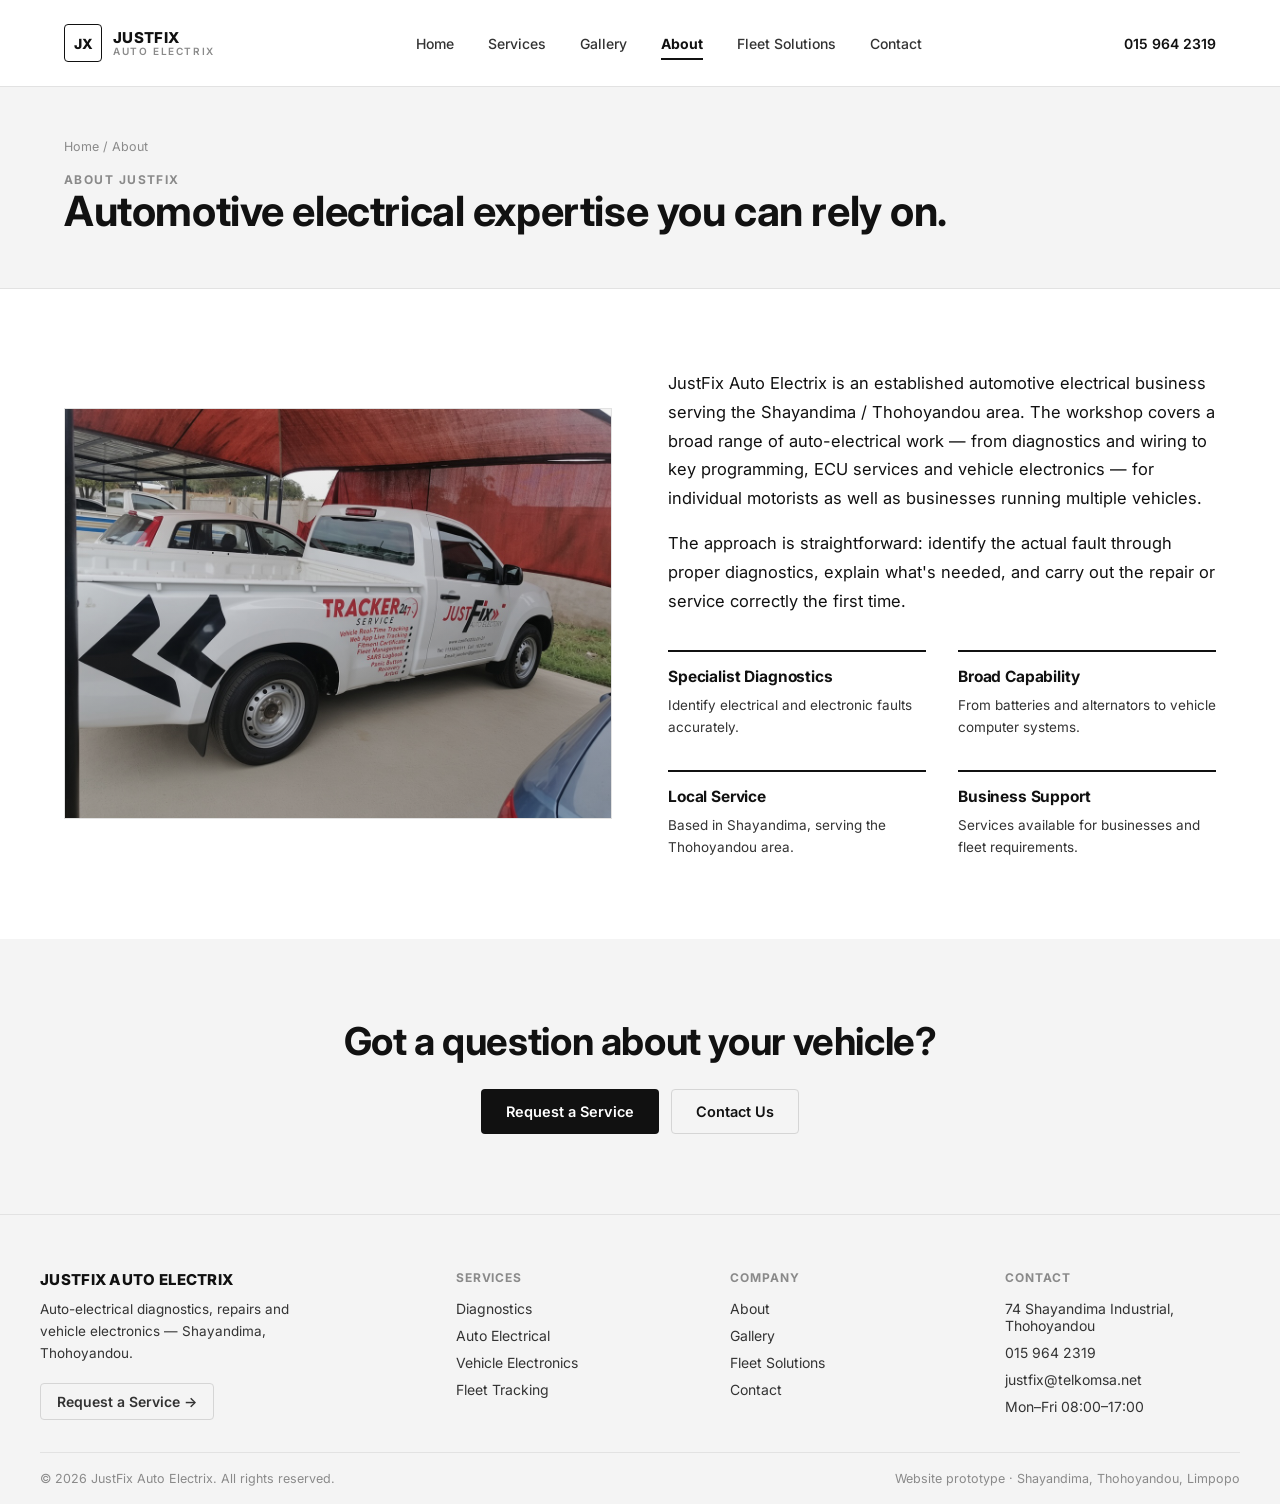
==== about.html @ 1cb35ecd "initial commit" ====
<!DOCTYPE html>
<html lang="en">
<head>
<meta charset="UTF-8">
<meta name="viewport" content="width=device-width, initial-scale=1.0">
<title>About | JustFix Auto Electrix — Thohoyandou</title>
<meta name="description" content="JustFix Auto Electrix is an established automotive electrical business serving the Shayandima / Thohoyandou area, covering diagnostics, repairs, key programming and vehicle electronics.">
<link rel="icon" href="https://i.ibb.co/BHhjvfBX/file-00000000ce9c82438cacd888c8aa343d.png" type="image/png">
<meta name="theme-color" content="#111111">
<meta property="og:title" content="About | JustFix Auto Electrix — Thohoyandou">
<meta property="og:description" content="JustFix Auto Electrix is an established automotive electrical business serving the Shayandima / Thohoyandou area, covering diagnostics, repairs, key programming and vehicle electronics.">
<meta property="og:type" content="website">
<meta property="og:locale" content="en_ZA">
<script type="application/ld+json">
{
  "@context": "https://schema.org",
  "@type": "AutomotiveBusiness",
  "name": "JustFix Auto Electrix",
  "telephone": "+27159642319",
  "email": "justfix@telkomsa.net",
  "priceRange": "$$",
  "address": {
    "@type": "PostalAddress",
    "streetAddress": "74 Shayandima Industrial Site",
    "addressLocality": "Shayandima, Thohoyandou",
    "addressRegion": "Limpopo",
    "postalCode": "0950",
    "addressCountry": "ZA"
  },
  "openingHoursSpecification": [
    { "@type": "OpeningHoursSpecification", "dayOfWeek": ["Monday","Tuesday","Wednesday","Thursday","Friday"], "opens": "08:00", "closes": "17:00" }
  ],
  "areaServed": "Thohoyandou, Shayandima, Limpopo"
}
</script>
<link rel="preconnect" href="https://fonts.googleapis.com">
<link rel="preconnect" href="https://fonts.gstatic.com" crossorigin>
<link href="https://fonts.googleapis.com/css2?family=Inter:wght@400;500;600;700;800&display=swap" rel="stylesheet">
<style>
:root{
  --white:#FFFFFF;
  --grey-100:#F4F4F4;
  --grey-200:#E9E9E9;
  --grey-300:#D5D5D5;
  --grey-500:#8A8A8A;
  --grey-700:#333333;
  --black:#111111;
  --accent:#5B6B74; /* muted steel, used sparingly */
  --line:#E2E2E2;
  --line-dark:#3D3D3D;
  --radius:4px;
  --radius-md:8px;
  --shadow-sm:0 1px 3px rgba(17,17,17,0.06);
  --shadow-md:0 8px 24px rgba(17,17,17,0.08);
  --maxw:1200px;
}
*{box-sizing:border-box;}
html{scroll-behavior:smooth;}
body{
  margin:0;
  font-family:'Inter',-apple-system,BlinkMacSystemFont,'Segoe UI',sans-serif;
  color:var(--black);
  background:var(--white);
  -webkit-font-smoothing:antialiased;
}
img{max-width:100%; display:block;}
a{color:inherit; text-decoration:none;}
.container{max-width:var(--maxw); margin:0 auto; padding:0 24px;}
h1,h2,h3,h4{margin:0; font-weight:700; letter-spacing:-0.01em; line-height:1.15;}
p{margin:0; line-height:1.65;}
button{font-family:inherit; cursor:pointer;}

@media (prefers-reduced-motion: reduce){
  *{animation-duration:0.001ms !important; transition-duration:0.001ms !important; scroll-behavior:auto !important;}
}
a:focus-visible, button:focus-visible, input:focus-visible, select:focus-visible, textarea:focus-visible{
  outline:2px solid var(--black); outline-offset:2px;
}

.eyebrow{
  font-size:12px; font-weight:700; letter-spacing:0.12em; text-transform:uppercase; color:var(--grey-500);
}

/* ---------------- Buttons ---------------- */
.btn{
  display:inline-flex; align-items:center; justify-content:center; gap:8px;
  padding:13px 24px; font-size:14.5px; font-weight:600; border-radius:var(--radius);
  border:1px solid transparent; transition:background .18s ease, color .18s ease, border-color .18s ease, transform .12s ease;
  white-space:nowrap;
}
.btn:active{ transform:translateY(1px); }
.btn-primary{ background:var(--black); color:var(--white); }
.btn-primary:hover{ background:#000; }
.btn-outline{ background:transparent; color:var(--black); border-color:var(--grey-300); }
.btn-outline:hover{ border-color:var(--black); background:var(--grey-100); }
.btn-outline-white{ background:transparent; color:var(--white); border-color:rgba(255,255,255,0.4); }
.btn-outline-white:hover{ border-color:var(--white); background:rgba(255,255,255,0.08); }
.btn-white{ background:var(--white); color:var(--black); }
.btn-white:hover{ background:var(--grey-100); }
.btn-sm{ padding:9px 16px; font-size:13.5px; }
.btn-block{ width:100%; }
.btn:disabled{ opacity:0.6; cursor:not-allowed; }

/* ---------------- Nav ---------------- */
.nav{
  position:sticky; top:0; z-index:60; background:rgba(255,255,255,0.96);
  backdrop-filter:blur(8px);
  border-bottom:1px solid var(--line);
  transition:height .2s ease, box-shadow .2s ease;
}
.nav.scrolled{ box-shadow:0 2px 10px rgba(17,17,17,0.05); }
.nav-inner{ display:flex; align-items:center; justify-content:space-between; height:86px; transition:height .2s ease; }
.nav.scrolled .nav-inner{ height:66px; }
.brand{ display:flex; align-items:center; gap:11px; }
.brand-mark{
  width:38px; height:38px; border:1.5px solid var(--black); border-radius:var(--radius);
  display:flex; align-items:center; justify-content:center; font-weight:800; font-size:14px; flex-shrink:0;
}
.brand-text{ line-height:1.15; }
.brand-text .l1{ display:block; font-weight:800; font-size:15px; letter-spacing:0.02em; }
.brand-text .l2{ display:block; font-size:10px; letter-spacing:0.16em; color:var(--grey-500); font-weight:600; }
.nav-links{ display:flex; align-items:center; gap:34px; }
.nav-link{ font-size:14px; font-weight:500; color:var(--grey-700); position:relative; padding:4px 0; }
.nav-link:hover{ color:var(--black); }
.nav-link.active{ color:var(--black); font-weight:700; }
.nav-link.active::after{ content:""; position:absolute; left:0; right:0; bottom:-4px; height:2px; background:var(--black); }
.nav-actions{ display:flex; align-items:center; gap:14px; }
.nav-tel{ font-size:14px; font-weight:600; display:flex; align-items:center; gap:6px; }
.menu-btn{ display:none; background:none; border:none; padding:6px; }

.mobile-nav{ display:none; border-top:1px solid var(--line); background:var(--white); }
.mobile-nav.open{ display:block; }
.mobile-nav .container{ padding:8px 24px 20px; display:flex; flex-direction:column; }
.mobile-nav a{ padding:14px 0; font-size:16px; font-weight:600; border-bottom:1px solid var(--line); }
.mobile-nav a:last-child{ border-bottom:none; }

@media (max-width: 900px){
  .nav-links{ display:none; }
  .nav-actions .nav-tel{ display:none; }
  .menu-btn{ display:flex; align-items:center; }
}

/* ---------------- Hero ---------------- */
.hero{ border-bottom:1px solid var(--line); }
.hero-grid{ display:grid; grid-template-columns:1fr 1fr; align-items:stretch; min-height:560px; }
.hero-copy{ display:flex; flex-direction:column; justify-content:center; padding:64px 0; }
.hero-copy h1{ font-size:clamp(2.1rem,4vw,3.2rem); margin-top:16px; }
.hero-copy .sub{ margin-top:20px; font-size:17px; color:var(--grey-700); max-width:460px; }
.hero-actions{ display:flex; flex-wrap:wrap; gap:12px; margin-top:30px; }
.hero-loc{ margin-top:26px; font-size:13.5px; color:var(--grey-500); display:flex; align-items:center; gap:7px; }
.hero-media{ position:relative; overflow:hidden; background:var(--grey-700); }
.hero-media img{ width:100%; height:100%; object-fit:cover; min-height:340px; }
.hero-media::after{ content:""; position:absolute; inset:0; background:linear-gradient(180deg, rgba(17,17,17,0.15), rgba(17,17,17,0.55)); }
.hero-media .tag{
  position:absolute; left:24px; bottom:24px; z-index:2; background:rgba(255,255,255,0.94); color:var(--black);
  padding:10px 16px; font-size:12.5px; font-weight:700; letter-spacing:0.04em; border-radius:var(--radius);
}
@media (max-width: 900px){
  .hero-grid{ grid-template-columns:1fr; min-height:auto; }
  .hero-copy{ padding:44px 0 32px; order:2; }
  .hero-media{ order:1; height:280px; }
}

/* ---------------- Quick service bar ---------------- */
.qsb{ border-bottom:1px solid var(--line); background:var(--grey-100); }
.qsb-row{ display:flex; align-items:center; overflow-x:auto; scrollbar-width:none; }
.qsb-row::-webkit-scrollbar{ display:none; }
.qsb-item{
  flex:0 0 auto; padding:16px 22px; font-size:12.5px; font-weight:700; letter-spacing:0.06em;
  color:var(--grey-700); border-right:1px solid var(--line); white-space:nowrap;
}
.qsb-item:first-child{ border-left:1px solid var(--line); }

/* ---------------- Sections ---------------- */
.section{ padding:80px 0; }
.section-tight{ padding:56px 0; }
.section-dark{ background:var(--black); color:var(--white); }
.section-grey{ background:var(--grey-100); }
.section-head{ max-width:640px; margin-bottom:40px; }
.section-head h2{ font-size:clamp(1.6rem,3vw,2.2rem); margin-top:10px; }
.section-head p{ margin-top:12px; color:var(--grey-700); font-size:15.5px; }
.section-dark .section-head p{ color:var(--grey-300); }
.section-foot{ margin-top:36px; }

/* ---------------- Service cards ---------------- */
.service-grid{ display:grid; grid-template-columns:repeat(3,1fr); gap:1px; background:var(--line); border:1px solid var(--line); }
.service-card{
  background:var(--white); display:flex; flex-direction:column;
  transition:background .18s ease;
}
.service-card:hover{ background:var(--grey-100); }
.service-thumb{ position:relative; aspect-ratio:4/2.7; overflow:hidden; background:var(--grey-200); }
.service-thumb img{ width:100%; height:100%; object-fit:cover; transition:transform .35s ease; }
.service-card:hover .service-thumb img{ transform:scale(1.045); }
.service-num{
  position:absolute; top:12px; left:12px; font-size:11px; font-weight:800; letter-spacing:0.05em;
  background:rgba(17,17,17,0.82); color:var(--white); padding:4px 9px; border-radius:2px;
}
.service-card-body{ padding:22px 24px 26px; display:flex; flex-direction:column; gap:10px; flex:1; }
.service-card h3{ font-size:16.5px; }
.service-card p{ font-size:13.5px; color:var(--grey-700); flex:1; }
.service-card .card-actions{ display:flex; gap:16px; flex-wrap:wrap; margin-top:2px; }
.card-link{ font-size:12.5px; font-weight:700; letter-spacing:0.02em; border-bottom:1.5px solid var(--black); padding-bottom:2px; }
@media (max-width: 900px){ .service-grid{ grid-template-columns:1fr 1fr; } }
@media (max-width: 600px){ .service-grid{ grid-template-columns:1fr; } }

/* category table (services page) */
.cat-block{ border-top:1px solid var(--line); padding:36px 0; }
.cat-block:last-child{ border-bottom:1px solid var(--line); }
.cat-inner{ display:grid; grid-template-columns:260px 1fr; gap:32px; align-items:start; }
.cat-img{ aspect-ratio:4/3; overflow:hidden; border:1px solid var(--line); background:var(--grey-200); }
.cat-img img{ width:100%; height:100%; object-fit:cover; }
.cat-head{ display:flex; align-items:baseline; justify-content:space-between; gap:20px; margin-bottom:18px; flex-wrap:wrap; }
.cat-head h3{ font-size:20px; }
.cat-list{ display:grid; grid-template-columns:repeat(2,1fr); gap:0; }
.cat-row{
  display:flex; align-items:center; justify-content:space-between; gap:16px;
  padding:16px 0; border-bottom:1px solid var(--line);
}
.cat-row:nth-child(odd){ padding-right:24px; }
.cat-row:nth-child(even){ padding-left:24px; }
.cat-row-name{ font-size:14.5px; font-weight:500; }
.cat-row-actions{ display:flex; gap:14px; flex-shrink:0; }
.cat-row-actions button{ background:none; border:none; padding:0; font-size:12.5px; font-weight:700; color:var(--grey-700); }
.cat-row-actions button:hover{ color:var(--black); text-decoration:underline; }
@media (max-width: 800px){
  .cat-inner{ grid-template-columns:1fr; }
  .cat-img{ aspect-ratio:16/8; }
}
@media (max-width: 700px){
  .cat-list{ grid-template-columns:1fr; }
  .cat-row:nth-child(odd), .cat-row:nth-child(even){ padding-left:0; padding-right:0; }
}

/* ---------------- Gallery ---------------- */
.gallery-note{
  border:1px solid var(--line); background:var(--grey-100); padding:14px 18px; font-size:13px;
  color:var(--grey-700); margin-bottom:32px; max-width:720px; line-height:1.6;
}
.gallery-grid{
  display:grid; grid-template-columns:repeat(3,1fr); gap:14px;
}
.gallery-item{ position:relative; overflow:hidden; border:1px solid var(--line); background:var(--grey-200); }
.gallery-item.tall{ grid-row:span 2; }
.gallery-item img{ width:100%; height:100%; object-fit:cover; display:block; transition:transform .35s ease; }
.gallery-item:hover img{ transform:scale(1.05); }
.gallery-cap{
  position:absolute; left:0; right:0; bottom:0; padding:10px 12px 12px;
  background:linear-gradient(180deg, rgba(17,17,17,0), rgba(17,17,17,0.72));
  color:var(--white); font-size:12.5px; font-weight:600;
}
@media (max-width: 900px){ .gallery-grid{ grid-template-columns:1fr 1fr; } .gallery-item.tall{ grid-row:span 1; } }
@media (max-width: 560px){ .gallery-grid{ grid-template-columns:1fr; } .gallery-item{ aspect-ratio:4/3; } }


/* ---------------- Why / feature blocks ---------------- */
.feature-grid{ display:grid; grid-template-columns:repeat(4,1fr); gap:32px; }
.feature{ border-top:2px solid var(--black); padding-top:16px; }
.feature h3{ font-size:15.5px; }
.feature p{ margin-top:8px; font-size:13.5px; color:var(--grey-700); }
.section-dark .feature{ border-top-color:var(--white); }
.section-dark .feature p{ color:var(--grey-300); }
@media (max-width: 900px){ .feature-grid{ grid-template-columns:1fr 1fr; row-gap:28px; } }
@media (max-width: 560px){ .feature-grid{ grid-template-columns:1fr; } }

/* ---------------- fleet dashboard visual ---------------- */
.dash{ border:1px solid var(--line); background:var(--white); }
.dash-row{ display:grid; grid-template-columns:repeat(4,1fr); }
.dash-cell{ padding:22px; border-right:1px solid var(--line); border-bottom:1px solid var(--line); }
.dash-cell:nth-child(4n){ border-right:none; }
.dash-label{ font-size:11px; letter-spacing:0.08em; text-transform:uppercase; color:var(--grey-500); font-weight:700; }
.dash-value{ font-size:26px; font-weight:800; margin-top:6px; }
@media (max-width: 700px){ .dash-row{ grid-template-columns:1fr 1fr; } .dash-cell:nth-child(4n){ border-right:1px solid var(--line);} .dash-cell:nth-child(2n){ border-right:none; } }

/* ---------------- CTA band ---------------- */
.cta-band{ text-align:center; }
.cta-band h2{ font-size:clamp(1.7rem,3.4vw,2.4rem); }
.cta-band p{ margin-top:12px; color:var(--grey-300); font-size:16px; }
.cta-actions{ display:flex; justify-content:center; gap:12px; flex-wrap:wrap; margin-top:26px; }

/* ---------------- Footer ---------------- */
footer{ background:var(--grey-100); border-top:1px solid var(--line); }
.footer-grid{ display:grid; grid-template-columns:1.6fr 1fr 1fr 1fr; gap:40px; padding:56px 0 32px; }
.footer-col h4{ font-size:12px; letter-spacing:0.08em; text-transform:uppercase; color:var(--grey-500); margin-bottom:16px; }
.footer-col ul{ list-style:none; padding:0; margin:0; display:flex; flex-direction:column; gap:10px; }
.footer-col a, .footer-col li{ font-size:14px; color:var(--grey-700); }
.footer-col a:hover{ color:var(--black); }
.footer-brand p{ margin-top:10px; font-size:13.5px; color:var(--grey-700); max-width:280px; }
.footer-bottom{ border-top:1px solid var(--line); padding:18px 0; display:flex; justify-content:space-between; flex-wrap:wrap; gap:10px; font-size:12.5px; color:var(--grey-500); }
@media (max-width: 900px){ .footer-grid{ grid-template-columns:1fr 1fr; } }
@media (max-width: 560px){ .footer-grid{ grid-template-columns:1fr; } }

/* ---------------- Contact page ---------------- */
.contact-grid{ display:grid; grid-template-columns:0.85fr 1.15fr; gap:56px; }
.contact-info dl{ margin:24px 0 0; }
.contact-info .row{ padding:16px 0; border-bottom:1px solid var(--line); display:flex; gap:16px; }
.contact-info .row dt{ width:110px; flex-shrink:0; font-size:12px; letter-spacing:0.06em; text-transform:uppercase; color:var(--grey-500); font-weight:700; }
.contact-info .row dd{ margin:0; font-size:14.5px; }
.map-block{ margin-top:26px; border:1px solid var(--line); height:220px; overflow:hidden; }
.map-block iframe{ width:100%; height:100%; border:0; filter:grayscale(100%) contrast(105%); }
@media (max-width:900px){ .contact-grid{ grid-template-columns:1fr; } }

/* ---------------- Form ---------------- */
.form-panel{ border:1px solid var(--line); padding:32px; background:var(--white); }
.form-row{ margin-bottom:18px; }
.form-row label{ display:block; font-size:12.5px; font-weight:700; letter-spacing:0.02em; margin-bottom:7px; }
.form-row input, .form-row select, .form-row textarea{
  width:100%; padding:12px 13px; font-size:14.5px; border:1px solid var(--grey-300); border-radius:var(--radius);
  font-family:inherit; background:var(--white); color:var(--black);
}
.form-row input:focus, .form-row select:focus, .form-row textarea:focus{ border-color:var(--black); outline:none; }
.form-row textarea{ resize:vertical; min-height:96px; }
.form-2col{ display:grid; grid-template-columns:1fr 1fr; gap:16px; }
.radio-group{ display:flex; gap:18px; flex-wrap:wrap; }
.radio-opt{ display:flex; align-items:center; gap:7px; font-size:14px; }
.form-actions{ display:flex; gap:12px; flex-wrap:wrap; margin-top:6px; }
.form-note{ font-size:12px; color:var(--grey-500); margin-top:14px; line-height:1.6; }
.field-error{ font-size:12px; color:#B3261E; margin-top:5px; display:none; }
.form-row.invalid input, .form-row.invalid select, .form-row.invalid textarea{ border-color:#B3261E; }
.form-row.invalid .field-error{ display:block; }
@media (max-width:560px){ .form-2col{ grid-template-columns:1fr; } }

/* ---------------- Modal ---------------- */
.modal-overlay{
  position:fixed; inset:0; background:rgba(17,17,17,0.55); z-index:100;
  display:none; align-items:flex-start; justify-content:center; overflow-y:auto; padding:40px 16px;
  opacity:0; transition:opacity .18s ease;
}
.modal-overlay.open{ display:flex; opacity:1; }
.modal{
  background:var(--white); width:100%; max-width:640px; border-radius:var(--radius-md); box-shadow:var(--shadow-md);
  transform:translateY(14px); transition:transform .2s ease; margin-top:20px;
}
.modal-overlay.open .modal{ transform:translateY(0); }
.modal-head{ display:flex; align-items:center; justify-content:space-between; padding:22px 26px; border-bottom:1px solid var(--line); }
.modal-head h3{ font-size:18px; }
.modal-close{ background:none; border:none; font-size:22px; line-height:1; color:var(--grey-500); padding:4px; }
.modal-close:hover{ color:var(--black); }
.modal-body{ padding:26px; }
.modal-success{ padding:44px 26px; text-align:center; }
.modal-success .icon-ok{ width:52px; height:52px; border-radius:50%; border:2px solid var(--black); display:flex; align-items:center; justify-content:center; margin:0 auto 18px; }
.modal-success h3{ font-size:19px; }
.modal-success p{ margin-top:10px; color:var(--grey-700); font-size:14.5px; max-width:380px; margin-left:auto; margin-right:auto; }
.setup-note{ background:var(--grey-100); border:1px solid var(--line); border-radius:var(--radius); padding:14px 16px; font-size:12.5px; color:var(--grey-700); margin-top:16px; line-height:1.6; }
.setup-note code{ background:var(--grey-200); padding:1px 5px; border-radius:3px; font-size:12px; }
.spinner{ width:15px; height:15px; border:2px solid rgba(255,255,255,0.4); border-top-color:#fff; border-radius:50%; animation:spin .7s linear infinite; display:inline-block; }
@keyframes spin{ to{ transform:rotate(360deg); } }

/* ---------------- Mobile contact bar ---------------- */
.mobile-bar{
  position:fixed; left:0; right:0; bottom:0; z-index:70; background:var(--black);
  display:none; grid-template-columns:1fr 1fr 1fr;
}
.mobile-bar a, .mobile-bar button{
  display:flex; flex-direction:column; align-items:center; gap:4px; padding:11px 0 13px;
  font-size:11px; font-weight:700; color:var(--white); background:none; border:none; border-right:1px solid rgba(255,255,255,0.15);
  letter-spacing:0.02em;
}
.mobile-bar > *:last-child{ border-right:none; }
@media (max-width:900px){ .mobile-bar{ display:grid; } .mobile-spacer{ display:block; height:64px; } }
.mobile-spacer{ display:none; }

/* reveal */
.reveal{ opacity:0; transform:translateY(14px); transition:opacity .5s ease, transform .5s ease; }
.reveal.in{ opacity:1; transform:translateY(0); }

/* page hero (secondary pages) */
.page-header{ background:var(--grey-100); border-bottom:1px solid var(--line); padding:52px 0; }
.page-header .eyebrow{ margin-bottom:10px; }
.page-header h1{ font-size:clamp(1.8rem,3.6vw,2.6rem); }
.page-header p{ margin-top:14px; color:var(--grey-700); font-size:15.5px; max-width:560px; }

.breadcrumb{ font-size:12.5px; color:var(--grey-500); margin-bottom:14px; }
.breadcrumb a:hover{ color:var(--black); }

.two-col{ display:grid; grid-template-columns:1fr 1fr; gap:56px; align-items:center; }
@media (max-width:900px){ .two-col{ grid-template-columns:1fr; gap:32px; } }

.img-frame{ border:1px solid var(--line); overflow:hidden; position:relative; }
.img-frame img{ width:100%; height:100%; object-fit:cover; }
.img-frame::after{ content:""; position:absolute; inset:0; background:linear-gradient(180deg, rgba(17,17,17,0.05), rgba(17,17,17,0.25)); }

</style>
</head>
<body>

<header class="nav">
  <div class="container nav-inner">
    <a href="index.html" class="brand">
      <span class="brand-mark">JX</span>
      <span class="brand-text"><span class="l1">JUSTFIX</span><span class="l2">AUTO ELECTRIX</span></span>
    </a>
    <nav class="nav-links">
      <a class="nav-link" href="index.html">Home</a><a class="nav-link" href="services.html">Services</a><a class="nav-link" href="gallery.html">Gallery</a><a class="nav-link active" href="about.html">About</a><a class="nav-link" href="fleet.html">Fleet Solutions</a><a class="nav-link" href="contact.html">Contact</a>
    </nav>
    <div class="nav-actions">
      <a class="nav-tel" href="tel:+27159642319">015 964 2319</a>
      <a href="#" class="btn btn-primary btn-sm" data-open-modal data-service="" style="display:none">Request a Service</a>
      <button id="menuBtn" class="menu-btn" aria-label="Open menu" aria-expanded="false">☰</button>
    </div>
  </div>
  <div id="mobileNav" class="mobile-nav">
    <div class="container">
      <a href="index.html">Home</a><a href="services.html">Services</a><a href="gallery.html">Gallery</a><a href="about.html">About</a><a href="fleet.html">Fleet Solutions</a><a href="contact.html">Contact</a>
      <a href="#" data-open-modal data-service="" style="font-weight:800;">Request a Service →</a>
    </div>
  </div>
</header>


<section class="page-header">
  <div class="container">
    <div class="breadcrumb"><a href="index.html">Home</a> / About</div>
    <span class="eyebrow">About JustFix</span>
    <h1>Automotive electrical expertise you can rely on.</h1>
  </div>
</section>

<section class="section">
  <div class="container two-col">
    <div class="img-frame reveal" style="aspect-ratio:4/3;">
      <img src="4.jpg" alt="JustFix technician working on a vehicle's electrical system">
    </div>
    <div class="reveal">
      <p style="font-size:16.5px; line-height:1.75;">
        JustFix Auto Electrix is an established automotive electrical business serving the Shayandima / Thohoyandou area. The workshop covers a broad range of auto-electrical work &mdash; from diagnostics and wiring to key programming, ECU services and vehicle electronics &mdash; for individual motorists as well as businesses running multiple vehicles.
      </p>
      <p style="font-size:16.5px; line-height:1.75; margin-top:16px;">
        The approach is straightforward: identify the actual fault through proper diagnostics, explain what's needed, and carry out the repair or service correctly the first time.
      </p>
      <div class="feature-grid" style="grid-template-columns:1fr 1fr; margin-top:34px;">
        <div class="feature">
          <h3>Specialist Diagnostics</h3>
          <p>Identify electrical and electronic faults accurately.</p>
        </div>
        <div class="feature">
          <h3>Broad Capability</h3>
          <p>From batteries and alternators to vehicle computer systems.</p>
        </div>
        <div class="feature">
          <h3>Local Service</h3>
          <p>Based in Shayandima, serving the Thohoyandou area.</p>
        </div>
        <div class="feature">
          <h3>Business Support</h3>
          <p>Services available for businesses and fleet requirements.</p>
        </div>
      </div>
    </div>
  </div>
</section>

<section class="section section-grey">
  <div class="container cta-band reveal">
    <h2>Got a question about your vehicle?</h2>
    <div class="cta-actions">
      <a href="#" class="btn btn-primary" data-open-modal data-service="">Request a Service</a>
      <a href="contact.html" class="btn btn-outline">Contact Us</a>
    </div>
  </div>
</section>


<footer>
  <div class="container footer-grid">
    <div class="footer-col footer-brand">
      <span class="brand-text"><span class="l1">JUSTFIX AUTO ELECTRIX</span></span>
      <p>Auto-electrical diagnostics, repairs and vehicle electronics — Shayandima, Thohoyandou.</p>
      <div style="margin-top:18px;"><a href="#" class="btn btn-outline btn-sm" data-open-modal data-service="">Request a Service →</a></div>
    </div>
    <div class="footer-col">
      <h4>Services</h4>
      <ul>
        <li><a href="services.html">Diagnostics</a></li>
        <li><a href="services.html">Auto Electrical</a></li>
        <li><a href="services.html">Vehicle Electronics</a></li>
        <li><a href="services.html">Fleet Tracking</a></li>
      </ul>
    </div>
    <div class="footer-col">
      <h4>Company</h4>
      <ul>
        <li><a href="about.html">About</a></li>
        <li><a href="gallery.html">Gallery</a></li>
        <li><a href="fleet.html">Fleet Solutions</a></li>
        <li><a href="contact.html">Contact</a></li>
      </ul>
    </div>
    <div class="footer-col">
      <h4>Contact</h4>
      <ul>
        <li>74 Shayandima Industrial, Thohoyandou</li>
        <li><a href="tel:+27159642319">015 964 2319</a></li>
        <li><a href="mailto:justfix@telkomsa.net">justfix@telkomsa.net</a></li>
        <li>Mon&ndash;Fri 08:00&ndash;17:00</li>
      </ul>
    </div>
  </div>
  <div class="container footer-bottom">
    <span>&copy; 2026 JustFix Auto Electrix. All rights reserved.</span>
    <span>Website prototype &middot; Shayandima, Thohoyandou, Limpopo</span>
  </div>
</footer>


<div class="mobile-bar">
  <a href="tel:+27159642319">📞 Call</a>
  <button onclick="quickWhatsApp()">💬 WhatsApp</button>
  <a href="#" data-open-modal data-service="">📝 Request</a>
</div>
<div class="mobile-spacer"></div>


<div class="modal-overlay" id="serviceModal" role="dialog" aria-modal="true" aria-labelledby="modalTitle">
  <div class="modal">
    <div class="modal-head">
      <h3 id="modalTitle">Request a Service</h3>
      <button class="modal-close" aria-label="Close" onclick="closeServiceModal()">&times;</button>
    </div>

    <div id="modalFormWrap">
      <form class="modal-body" id="serviceForm" onsubmit="handleServiceFormSubmit(event)" novalidate>
        <div class="form-2col">
          <div class="form-row">
            <label for="svc-name">Full Name *</label>
            <input type="text" id="svc-name" name="name" autocomplete="name">
            <div class="field-error">Please enter your name.</div>
          </div>
          <div class="form-row">
            <label for="svc-phone">Phone Number *</label>
            <input type="tel" id="svc-phone" name="phone" autocomplete="tel">
            <div class="field-error">Please enter a phone number.</div>
          </div>
        </div>

        <div class="form-2col">
          <div class="form-row">
            <label for="svc-email">Email Address</label>
            <input type="email" id="svc-email" name="email" autocomplete="email">
            <div class="field-error">Please enter a valid email.</div>
          </div>
          <div class="form-row">
            <label for="svc-service">Service Required *</label>
            <select id="svc-service" name="service">
              <option value="General Enquiry">General Enquiry</option>
              <option value="Computer Diagnostics">Computer Diagnostics</option>
              <option value="Auto Electrical Repairs">Auto Electrical Repairs</option>
              <option value="Key Programming & Cutting">Key Programming &amp; Cutting</option>
              <option value="ECU / Computer Box Services">ECU / Computer Box Services</option>
              <option value="ABS & Airbag Diagnostics">ABS &amp; Airbag Diagnostics</option>
              <option value="Batteries, Starters & Alternators">Batteries, Starters &amp; Alternators</option>
              <option value="Air Conditioning">Air Conditioning</option>
              <option value="Vehicle Security">Vehicle Security</option>
              <option value="Auto Electrical Parts">Auto Electrical Parts</option>
              <option value="Fleet Solutions">Fleet Solutions</option>
            </select>
            <div class="field-error">Please select a service.</div>
          </div>
        </div>

        <div class="form-2col">
          <div class="form-row">
            <label for="svc-make">Vehicle Make</label>
            <input type="text" id="svc-make" name="make" placeholder="e.g. Toyota">
          </div>
          <div class="form-row">
            <label for="svc-model">Vehicle Model</label>
            <input type="text" id="svc-model" name="model" placeholder="e.g. Hilux">
          </div>
        </div>

        <div class="form-row">
          <label for="svc-reg">Registration</label>
          <input type="text" id="svc-reg" name="registration" placeholder="e.g. AB 12 CD GP">
        </div>

        <div class="form-row">
          <label>Preferred Contact Method</label>
          <div class="radio-group">
            <label class="radio-opt"><input type="radio" name="contact-method" id="svc-contact-method" value="Phone Call" checked> Phone Call</label>
            <label class="radio-opt"><input type="radio" name="contact-method" value="WhatsApp"> WhatsApp</label>
            <label class="radio-opt"><input type="radio" name="contact-method" value="Email"> Email</label>
          </div>
        </div>

        <div class="form-row">
          <label for="svc-message">Message</label>
          <textarea id="svc-message" name="message" placeholder="Briefly describe the issue or request..."></textarea>
        </div>

        <div class="form-actions">
          <button type="submit" class="btn btn-primary" id="svc-submit">Send Enquiry</button>
          <button type="button" class="btn btn-outline" onclick="sendViaWhatsApp()">WhatsApp Instead</button>
        </div>

        <p class="form-note">Enquiries are sent to <strong>justfix@telkomsa.net</strong>. If an email API (Resend / Formspree / EmailJS) has not yet been connected, submitting will open a pre-filled email in your mail app instead of sending silently — see the setup note in <code>script.js</code>.</p>
      </form>
    </div>

    <div id="modalSuccessWrap" class="modal-success" style="display:none;">
      <div class="icon-ok">✓</div>
      <h3>Thank you. Your service request has been sent to JustFix.</h3>
      <p>We'll be in touch using your preferred contact method. For anything urgent, call 015 964 2319.</p>
      <div style="margin-top:22px;"><button class="btn btn-outline" onclick="closeServiceModal()">Back to Website</button></div>
    </div>
  </div>
</div>

<script>
/* JustFix Auto Electrix — shared site behaviour */

/* ---------- config ---------- */
const JF = {
  phone: "+27159642319",
  phoneDisplay: "015 964 2319",
  whatsapp: "27826721865",
  email: "justfix@telkomsa.net",
  // Set this once an email provider (e.g. Resend, Formspree, EmailJS) is connected.
  // While null, the form falls back to opening the visitor's email client with a
  // pre-filled message so the enquiry workflow is fully functional today.
  emailEndpointConfigured: false
};

/* ---------- nav shrink + mobile menu ---------- */
document.addEventListener("DOMContentLoaded", () => {
  const nav = document.querySelector(".nav");
  const onScroll = () => {
    if (!nav) return;
    if (window.scrollY > 12) nav.classList.add("scrolled");
    else nav.classList.remove("scrolled");
  };
  window.addEventListener("scroll", onScroll, { passive: true });
  onScroll();

  const menuBtn = document.getElementById("menuBtn");
  const mobileNav = document.getElementById("mobileNav");
  if (menuBtn && mobileNav) {
    menuBtn.addEventListener("click", () => {
      const open = mobileNav.classList.toggle("open");
      menuBtn.setAttribute("aria-expanded", String(open));
      menuBtn.textContent = open ? "✕" : "☰";
    });
  }

  /* reveal on scroll */
  const els = document.querySelectorAll(".reveal");
  if ("IntersectionObserver" in window) {
    const io = new IntersectionObserver((entries) => {
      entries.forEach((e) => {
        if (e.isIntersecting) { e.target.classList.add("in"); io.unobserve(e.target); }
      });
    }, { threshold: 0.12 });
    els.forEach((el, i) => { el.style.transitionDelay = (i % 5) * 0.04 + "s"; io.observe(el); });
  } else {
    els.forEach((el) => el.classList.add("in"));
  }

  wireModalTriggers();
});

/* ---------- modal ---------- */
function openServiceModal(serviceName) {
  const overlay = document.getElementById("serviceModal");
  if (!overlay) return;
  overlay.classList.add("open");
  document.body.style.overflow = "hidden";
  resetModalToForm();
  const select = document.getElementById("svc-service");
  if (select && serviceName) {
    const match = Array.from(select.options).find(o => o.value === serviceName);
    select.value = match ? serviceName : select.options[0].value;
  }
  const nameInput = document.getElementById("svc-name");
  if (nameInput) setTimeout(() => nameInput.focus(), 50);
}

function closeServiceModal() {
  const overlay = document.getElementById("serviceModal");
  if (!overlay) return;
  overlay.classList.remove("open");
  document.body.style.overflow = "";
}

function resetModalToForm() {
  const formWrap = document.getElementById("modalFormWrap");
  const successWrap = document.getElementById("modalSuccessWrap");
  if (formWrap) formWrap.style.display = "block";
  if (successWrap) successWrap.style.display = "none";
}

function wireModalTriggers() {
  document.querySelectorAll("[data-open-modal]").forEach((el) => {
    el.addEventListener("click", (e) => {
      e.preventDefault();
      openServiceModal(el.getAttribute("data-service") || "");
    });
  });
  const overlay = document.getElementById("serviceModal");
  if (overlay) {
    overlay.addEventListener("click", (e) => { if (e.target === overlay) closeServiceModal(); });
  }
  document.addEventListener("keydown", (e) => {
    if (e.key === "Escape") closeServiceModal();
  });
}

/* ---------- form handling ----------
   Forms may exist twice on one page (modal + inline contact-page form),
   so every field/button id is namespaced with a prefix ("" for the modal,
   "cp-" for the inline contact-page form) to avoid id collisions. */

function fieldId(prefix, base) { return prefix ? `${prefix}${base}` : base; }

function validateServiceForm(prefix) {
  let valid = true;
  const required = ["svc-name", "svc-phone", "svc-service"];
  required.forEach((base) => {
    const field = document.getElementById(fieldId(prefix, base));
    const row = field.closest(".form-row");
    if (!field.value.trim()) { row.classList.add("invalid"); valid = false; }
    else { row.classList.remove("invalid"); }
  });
  const emailField = document.getElementById(fieldId(prefix, "svc-email"));
  const emailRow = emailField.closest(".form-row");
  if (emailField.value.trim() && !/^[^\s@]+@[^\s@]+\.[^\s@]+$/.test(emailField.value.trim())) {
    emailRow.classList.add("invalid"); valid = false;
  } else { emailRow.classList.remove("invalid"); }
  return valid;
}

function buildEnquiryText(prefix) {
  const val = (base) => (document.getElementById(fieldId(prefix, base))?.value || "").trim();
  const formId = prefix === "cp-" ? "contactPageForm" : "serviceForm";
  const formEl = document.getElementById(formId);
  const contactMethod = formEl ? formEl.querySelector('input[name="contact-method"]:checked') : null;
  const lines = [
    `SERVICE: ${val("svc-service")}`,
    `NAME: ${val("svc-name")}`,
    `PHONE: ${val("svc-phone")}`,
    `EMAIL: ${val("svc-email") || "-"}`,
    `VEHICLE MAKE: ${val("svc-make") || "-"}`,
    `VEHICLE MODEL: ${val("svc-model") || "-"}`,
    `REGISTRATION: ${val("svc-reg") || "-"}`,
    `PREFERRED CONTACT: ${contactMethod ? contactMethod.value : "-"}`,
    ``,
    `MESSAGE:`,
    val("svc-message") || "-"
  ];
  return lines.join("\n");
}

function handleServiceFormSubmit(e) {
  e.preventDefault();
  const form = e.target;
  const prefix = form.id === "contactPageForm" ? "cp-" : "";
  if (!validateServiceForm(prefix)) return;

  const submitBtn = form.querySelector('button[type="submit"]');
  const originalLabel = submitBtn.innerHTML;
  submitBtn.disabled = true;
  submitBtn.innerHTML = '<span class="spinner"></span> Sending…';

  const bodyText = buildEnquiryText(prefix);
  const isModal = form.id === "serviceForm";

  const finish = () => {
    submitBtn.disabled = false;
    submitBtn.innerHTML = originalLabel;
    if (isModal) {
      document.getElementById("modalFormWrap").style.display = "none";
      document.getElementById("modalSuccessWrap").style.display = "block";
    } else {
      form.style.display = "none";
      const successBlock = document.getElementById("contactPageSuccess");
      if (successBlock) successBlock.style.display = "block";
    }
  };

  if (JF.emailEndpointConfigured) {
    // Wire this branch up to Resend / Formspree / EmailJS / a Next.js API route
    // once credentials are available. Example (Formspree):
    //
    // fetch("https://formspree.io/f/XXXXXXX", {
    //   method: "POST",
    //   headers: { "Content-Type": "application/json" },
    //   body: JSON.stringify({ to: JF.email, message: bodyText })
    // }).then(finish).catch(() => fallbackToMailto(bodyText, finish));
    setTimeout(finish, 700);
  } else {
    // No email provider connected yet — open a pre-filled email as a real,
    // working fallback rather than a decorative button.
    setTimeout(() => {
      fallbackToMailto(bodyText);
      finish();
    }, 500);
  }
}

function fallbackToMailto(bodyText) {
  const subject = encodeURIComponent("Service Enquiry — JustFix Auto Electrix Website");
  const body = encodeURIComponent(bodyText);
  window.location.href = `mailto:${JF.email}?subject=${subject}&body=${body}`;
}

function sendViaWhatsApp(prefix) {
  prefix = prefix || (document.getElementById("serviceModal")?.classList.contains("open") ? "" : "cp-");
  if (!validateServiceForm(prefix)) return;
  const text = encodeURIComponent(buildEnquiryText(prefix));
  window.open(`https://wa.me/${JF.whatsapp}?text=${text}`, "_blank", "noopener");
}

function quickWhatsApp(serviceName) {
  const msg = serviceName
    ? `Hi JustFix, I need help with ${serviceName}.`
    : "Hi JustFix, I would like to enquire about a vehicle electrical/diagnostic service.";
  window.open(`https://wa.me/${JF.whatsapp}?text=${encodeURIComponent(msg)}`, "_blank", "noopener");
}

</script>
</body>
</html>
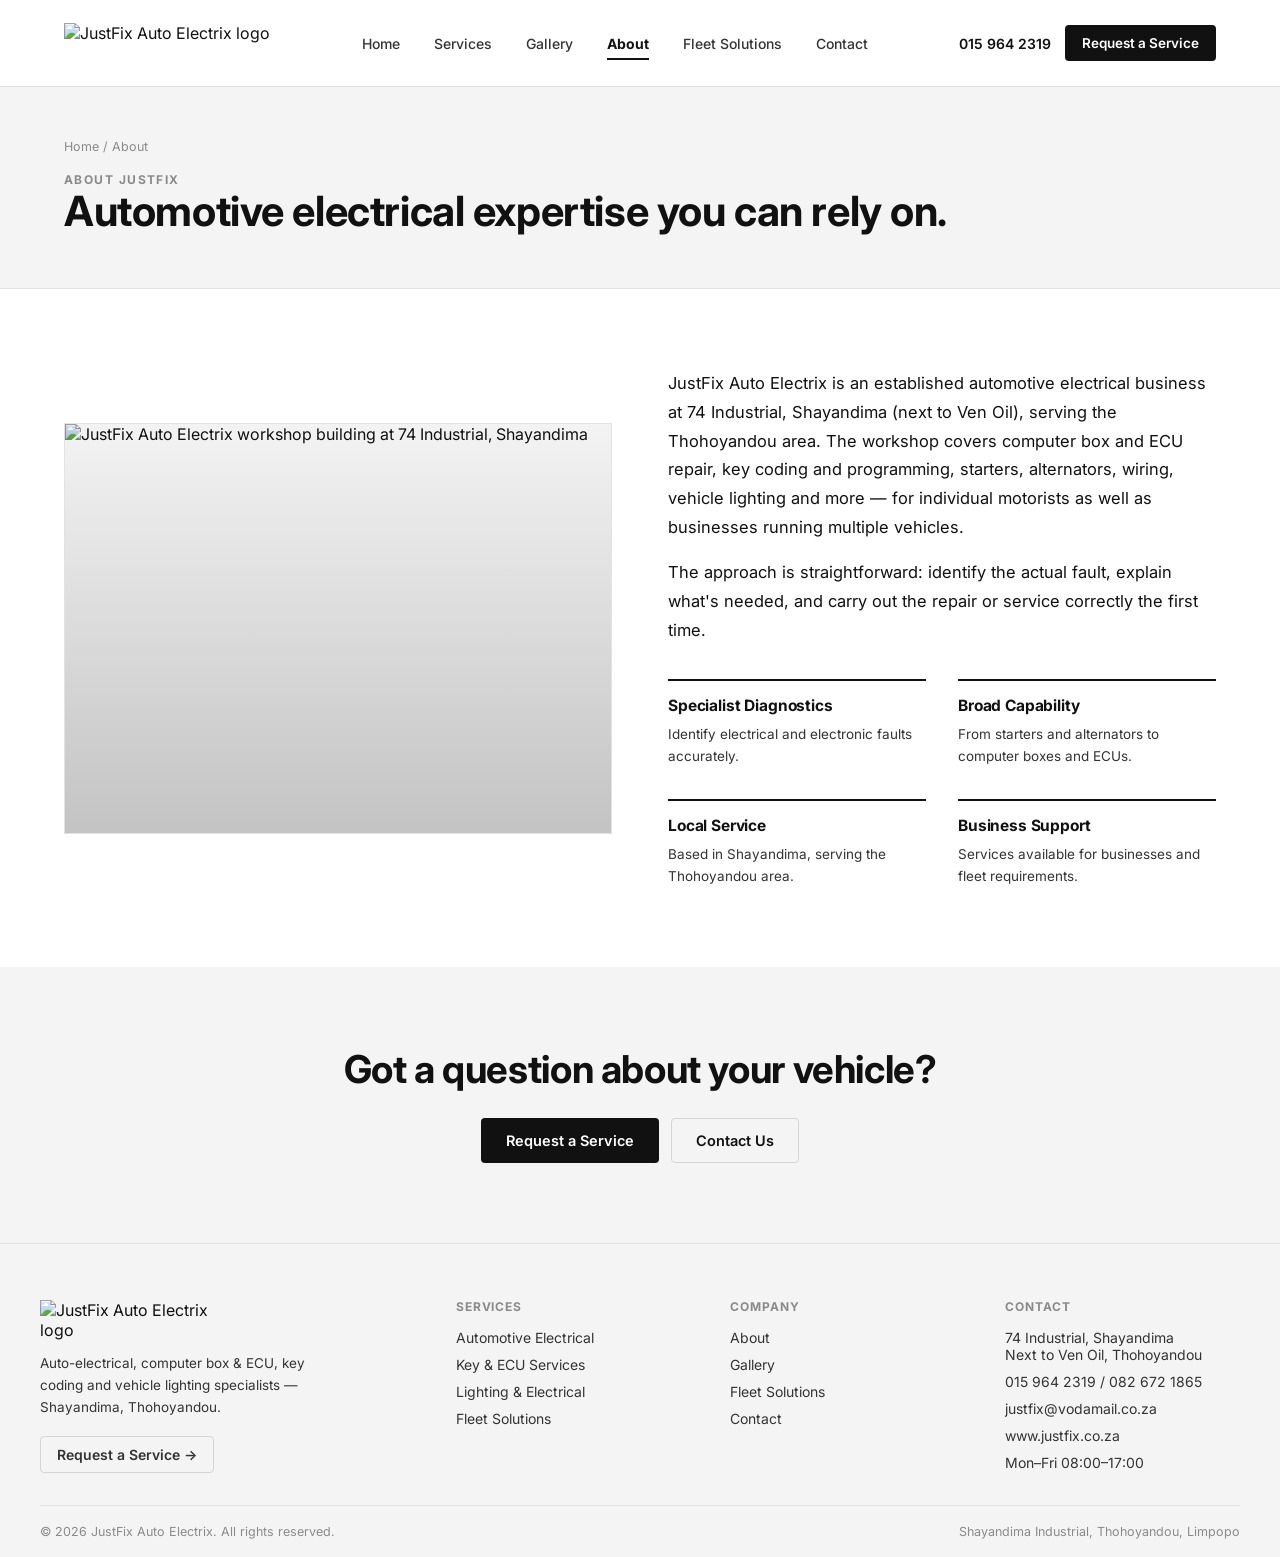
==== commit f611b7a1: "Add files via upload" ====
--- a/about.html
+++ b/about.html
@@ -1,27 +1,44 @@
 <!DOCTYPE html>
-<html lang="en">
+<html lang="en-ZA">
 <head>
 <meta charset="UTF-8">
 <meta name="viewport" content="width=device-width, initial-scale=1.0">
-<title>About | JustFix Auto Electrix — Thohoyandou</title>
-<meta name="description" content="JustFix Auto Electrix is an established automotive electrical business serving the Shayandima / Thohoyandou area, covering diagnostics, repairs, key programming and vehicle electronics.">
-<link rel="icon" href="https://i.ibb.co/BHhjvfBX/file-00000000ce9c82438cacd888c8aa343d.png" type="image/png">
+<title>About JustFix Auto Electrix | Shayandima, Thohoyandou</title>
+<meta name="description" content="JustFix Auto Electrix is an established automotive electrical business at 74 Industrial, Shayandima, next to Ven Oil, covering computer box & ECU repair, key coding, wiring and vehicle lighting.">
+<meta name="robots" content="index, follow">
+<link rel="canonical" href="https://www.justfix.co.za/about.html">
 <meta name="theme-color" content="#111111">
-<meta property="og:title" content="About | JustFix Auto Electrix — Thohoyandou">
-<meta property="og:description" content="JustFix Auto Electrix is an established automotive electrical business serving the Shayandima / Thohoyandou area, covering diagnostics, repairs, key programming and vehicle electronics.">
+
+<link rel="icon" href="assets/favicon.ico" sizes="any">
+<link rel="icon" href="assets/favicon-32.png" type="image/png" sizes="32x32">
+<link rel="icon" href="assets/favicon-16.png" type="image/png" sizes="16x16">
+<link rel="apple-touch-icon" href="assets/apple-touch-icon.png">
+
+<meta property="og:title" content="About JustFix Auto Electrix | Shayandima, Thohoyandou">
+<meta property="og:description" content="JustFix Auto Electrix is an established automotive electrical business at 74 Industrial, Shayandima, next to Ven Oil, covering computer box & ECU repair, key coding, wiring and vehicle lighting.">
 <meta property="og:type" content="website">
 <meta property="og:locale" content="en_ZA">
+<meta property="og:url" content="https://www.justfix.co.za/about.html">
+<meta property="og:image" content="https://www.justfix.co.za/assets/logo2.jpg">
+<meta property="og:site_name" content="JustFix Auto Electrix">
+<meta name="twitter:card" content="summary_large_image">
+<meta name="twitter:title" content="About JustFix Auto Electrix | Shayandima, Thohoyandou">
+<meta name="twitter:description" content="JustFix Auto Electrix is an established automotive electrical business at 74 Industrial, Shayandima, next to Ven Oil, covering computer box & ECU repair, key coding, wiring and vehicle lighting.">
+<meta name="twitter:image" content="https://www.justfix.co.za/assets/logo2.jpg">
+
 <script type="application/ld+json">
 {
   "@context": "https://schema.org",
   "@type": "AutomotiveBusiness",
   "name": "JustFix Auto Electrix",
+  "image": "https://www.justfix.co.za/assets/logo2.jpg",
+  "url": "https://www.justfix.co.za",
   "telephone": "+27159642319",
-  "email": "justfix@telkomsa.net",
+  "email": "justfix@vodamail.co.za",
   "priceRange": "$$",
   "address": {
     "@type": "PostalAddress",
-    "streetAddress": "74 Shayandima Industrial Site",
+    "streetAddress": "74 Industrial, Shayandima (Next to Ven Oil)",
     "addressLocality": "Shayandima, Thohoyandou",
     "addressRegion": "Limpopo",
     "postalCode": "0950",
@@ -33,6 +50,17 @@
   "areaServed": "Thohoyandou, Shayandima, Limpopo"
 }
 </script>
+<script type="application/ld+json">
+{
+  "@context": "https://schema.org",
+  "@type": "BreadcrumbList",
+  "itemListElement": [
+    { "@type": "ListItem", "position": 1, "name": "Home", "item": "https://www.justfix.co.za/" },
+    { "@type": "ListItem", "position": 2, "name": "About", "item": "https://www.justfix.co.za/about.html" }
+  ]
+}
+</script>
+
 <link rel="preconnect" href="https://fonts.googleapis.com">
 <link rel="preconnect" href="https://fonts.gstatic.com" crossorigin>
 <link href="https://fonts.googleapis.com/css2?family=Inter:wght@400;500;600;700;800&display=swap" rel="stylesheet">
@@ -112,6 +140,7 @@
 .nav-inner{ display:flex; align-items:center; justify-content:space-between; height:86px; transition:height .2s ease; }
 .nav.scrolled .nav-inner{ height:66px; }
 .brand{ display:flex; align-items:center; gap:11px; }
+.brand-logo-img{ height:40px; width:auto; display:block; }
 .brand-mark{
   width:38px; height:38px; border:1.5px solid var(--black); border-radius:var(--radius);
   display:flex; align-items:center; justify-content:center; font-weight:800; font-size:14px; flex-shrink:0;
@@ -204,7 +233,10 @@
 @media (max-width: 900px){ .service-grid{ grid-template-columns:1fr 1fr; } }
 @media (max-width: 600px){ .service-grid{ grid-template-columns:1fr; } }
 
-/* category table (services page) */
+/* signage/flyer feature image */
+.signage-block{ border:1px solid var(--line); background:var(--white); padding:0; margin-bottom:44px; overflow:hidden; }
+.signage-block img{ width:100%; height:auto; display:block; }
+.signage-caption{ padding:12px 18px; font-size:12px; color:var(--grey-500); border-top:1px solid var(--line); }
 .cat-block{ border-top:1px solid var(--line); padding:36px 0; }
 .cat-block:last-child{ border-bottom:1px solid var(--line); }
 .cat-inner{ display:grid; grid-template-columns:260px 1fr; gap:32px; align-items:start; }
@@ -387,15 +419,14 @@
 <header class="nav">
   <div class="container nav-inner">
     <a href="index.html" class="brand">
-      <span class="brand-mark">JX</span>
-      <span class="brand-text"><span class="l1">JUSTFIX</span><span class="l2">AUTO ELECTRIX</span></span>
+      <img src="assets/logo2.jpg" alt="JustFix Auto Electrix logo" class="brand-logo-img">
     </a>
     <nav class="nav-links">
       <a class="nav-link" href="index.html">Home</a><a class="nav-link" href="services.html">Services</a><a class="nav-link" href="gallery.html">Gallery</a><a class="nav-link active" href="about.html">About</a><a class="nav-link" href="fleet.html">Fleet Solutions</a><a class="nav-link" href="contact.html">Contact</a>
     </nav>
     <div class="nav-actions">
       <a class="nav-tel" href="tel:+27159642319">015 964 2319</a>
-      <a href="#" class="btn btn-primary btn-sm" data-open-modal data-service="" style="display:none">Request a Service</a>
+      <a href="#" class="btn btn-primary btn-sm" data-open-modal data-service="">Request a Service</a>
       <button id="menuBtn" class="menu-btn" aria-label="Open menu" aria-expanded="false">☰</button>
     </div>
   </div>
@@ -419,14 +450,14 @@
 <section class="section">
   <div class="container two-col">
     <div class="img-frame reveal" style="aspect-ratio:4/3;">
-      <img src="4.jpg" alt="JustFix technician working on a vehicle's electrical system">
+      <img src="assets/workshop-wide.jpg" alt="JustFix Auto Electrix workshop building at 74 Industrial, Shayandima" loading="lazy">
     </div>
     <div class="reveal">
       <p style="font-size:16.5px; line-height:1.75;">
-        JustFix Auto Electrix is an established automotive electrical business serving the Shayandima / Thohoyandou area. The workshop covers a broad range of auto-electrical work &mdash; from diagnostics and wiring to key programming, ECU services and vehicle electronics &mdash; for individual motorists as well as businesses running multiple vehicles.
+        JustFix Auto Electrix is an established automotive electrical business at 74 Industrial, Shayandima (next to Ven Oil), serving the Thohoyandou area. The workshop covers computer box and ECU repair, key coding and programming, starters, alternators, wiring, vehicle lighting and more &mdash; for individual motorists as well as businesses running multiple vehicles.
       </p>
       <p style="font-size:16.5px; line-height:1.75; margin-top:16px;">
-        The approach is straightforward: identify the actual fault through proper diagnostics, explain what's needed, and carry out the repair or service correctly the first time.
+        The approach is straightforward: identify the actual fault, explain what's needed, and carry out the repair or service correctly the first time.
       </p>
       <div class="feature-grid" style="grid-template-columns:1fr 1fr; margin-top:34px;">
         <div class="feature">
@@ -435,7 +466,7 @@
         </div>
         <div class="feature">
           <h3>Broad Capability</h3>
-          <p>From batteries and alternators to vehicle computer systems.</p>
+          <p>From starters and alternators to computer boxes and ECUs.</p>
         </div>
         <div class="feature">
           <h3>Local Service</h3>
@@ -464,17 +495,17 @@
 <footer>
   <div class="container footer-grid">
     <div class="footer-col footer-brand">
-      <span class="brand-text"><span class="l1">JUSTFIX AUTO ELECTRIX</span></span>
-      <p>Auto-electrical diagnostics, repairs and vehicle electronics — Shayandima, Thohoyandou.</p>
-      <div style="margin-top:18px;"><a href="#" class="btn btn-outline btn-sm" data-open-modal data-service="">Request a Service →</a></div>
+      <img src="assets/logo2.jpg" alt="JustFix Auto Electrix logo" style="max-width:190px; margin-bottom:12px;">
+      <p>Auto-electrical, computer box &amp; ECU, key coding and vehicle lighting specialists &mdash; Shayandima, Thohoyandou.</p>
+      <div style="margin-top:18px;"><a href="#" class="btn btn-outline btn-sm" data-open-modal data-service="">Request a Service &rarr;</a></div>
     </div>
     <div class="footer-col">
       <h4>Services</h4>
       <ul>
-        <li><a href="services.html">Diagnostics</a></li>
-        <li><a href="services.html">Auto Electrical</a></li>
-        <li><a href="services.html">Vehicle Electronics</a></li>
-        <li><a href="services.html">Fleet Tracking</a></li>
+        <li><a href="services.html">Automotive Electrical</a></li>
+        <li><a href="services.html">Key &amp; ECU Services</a></li>
+        <li><a href="services.html">Lighting &amp; Electrical</a></li>
+        <li><a href="fleet.html">Fleet Solutions</a></li>
       </ul>
     </div>
     <div class="footer-col">
@@ -489,16 +520,17 @@
     <div class="footer-col">
       <h4>Contact</h4>
       <ul>
-        <li>74 Shayandima Industrial, Thohoyandou</li>
-        <li><a href="tel:+27159642319">015 964 2319</a></li>
-        <li><a href="mailto:justfix@telkomsa.net">justfix@telkomsa.net</a></li>
+        <li>74 Industrial, Shayandima<br>Next to Ven Oil, Thohoyandou</li>
+        <li><a href="tel:+27159642319">015 964 2319</a> / <a href="tel:+27826721865">082 672 1865</a></li>
+        <li><a href="mailto:justfix@vodamail.co.za">justfix@vodamail.co.za</a></li>
+        <li><a href="https://www.justfix.co.za" target="_blank" rel="noopener">www.justfix.co.za</a></li>
         <li>Mon&ndash;Fri 08:00&ndash;17:00</li>
       </ul>
     </div>
   </div>
   <div class="container footer-bottom">
     <span>&copy; 2026 JustFix Auto Electrix. All rights reserved.</span>
-    <span>Website prototype &middot; Shayandima, Thohoyandou, Limpopo</span>
+    <span>Shayandima Industrial, Thohoyandou, Limpopo</span>
   </div>
 </footer>
 
@@ -542,17 +574,14 @@
           <div class="form-row">
             <label for="svc-service">Service Required *</label>
             <select id="svc-service" name="service">
+
               <option value="General Enquiry">General Enquiry</option>
-              <option value="Computer Diagnostics">Computer Diagnostics</option>
-              <option value="Auto Electrical Repairs">Auto Electrical Repairs</option>
-              <option value="Key Programming & Cutting">Key Programming &amp; Cutting</option>
-              <option value="ECU / Computer Box Services">ECU / Computer Box Services</option>
-              <option value="ABS & Airbag Diagnostics">ABS &amp; Airbag Diagnostics</option>
-              <option value="Batteries, Starters & Alternators">Batteries, Starters &amp; Alternators</option>
-              <option value="Air Conditioning">Air Conditioning</option>
-              <option value="Vehicle Security">Vehicle Security</option>
-              <option value="Auto Electrical Parts">Auto Electrical Parts</option>
+              <option value="Automotive Electrical Services">Automotive Electrical Services</option>
+              <option value="Key & ECU Services">Key &amp; ECU Services</option>
+              <option value="Lighting & Electrical Services">Lighting &amp; Electrical Services</option>
+              <option value="Key Services">Key Services</option>
               <option value="Fleet Solutions">Fleet Solutions</option>
+
             </select>
             <div class="field-error">Please select a service.</div>
           </div>
@@ -593,7 +622,7 @@
           <button type="button" class="btn btn-outline" onclick="sendViaWhatsApp()">WhatsApp Instead</button>
         </div>
 
-        <p class="form-note">Enquiries are sent to <strong>justfix@telkomsa.net</strong>. If an email API (Resend / Formspree / EmailJS) has not yet been connected, submitting will open a pre-filled email in your mail app instead of sending silently — see the setup note in <code>script.js</code>.</p>
+        <p class="form-note">Enquiries are sent to <strong>justfix@vodamail.co.za</strong>. If an email API (Resend / Formspree / EmailJS) has not yet been connected, submitting will open a pre-filled email in your mail app instead of sending silently &mdash; see the setup note in <code>script.js</code>.</p>
       </form>
     </div>
 
@@ -614,7 +643,7 @@
   phone: "+27159642319",
   phoneDisplay: "015 964 2319",
   whatsapp: "27826721865",
-  email: "justfix@telkomsa.net",
+  email: "justfix@vodamail.co.za",
   // Set this once an email provider (e.g. Resend, Formspree, EmailJS) is connected.
   // While null, the form falls back to opening the visitor's email client with a
   // pre-filled message so the enquiry workflow is fully functional today.
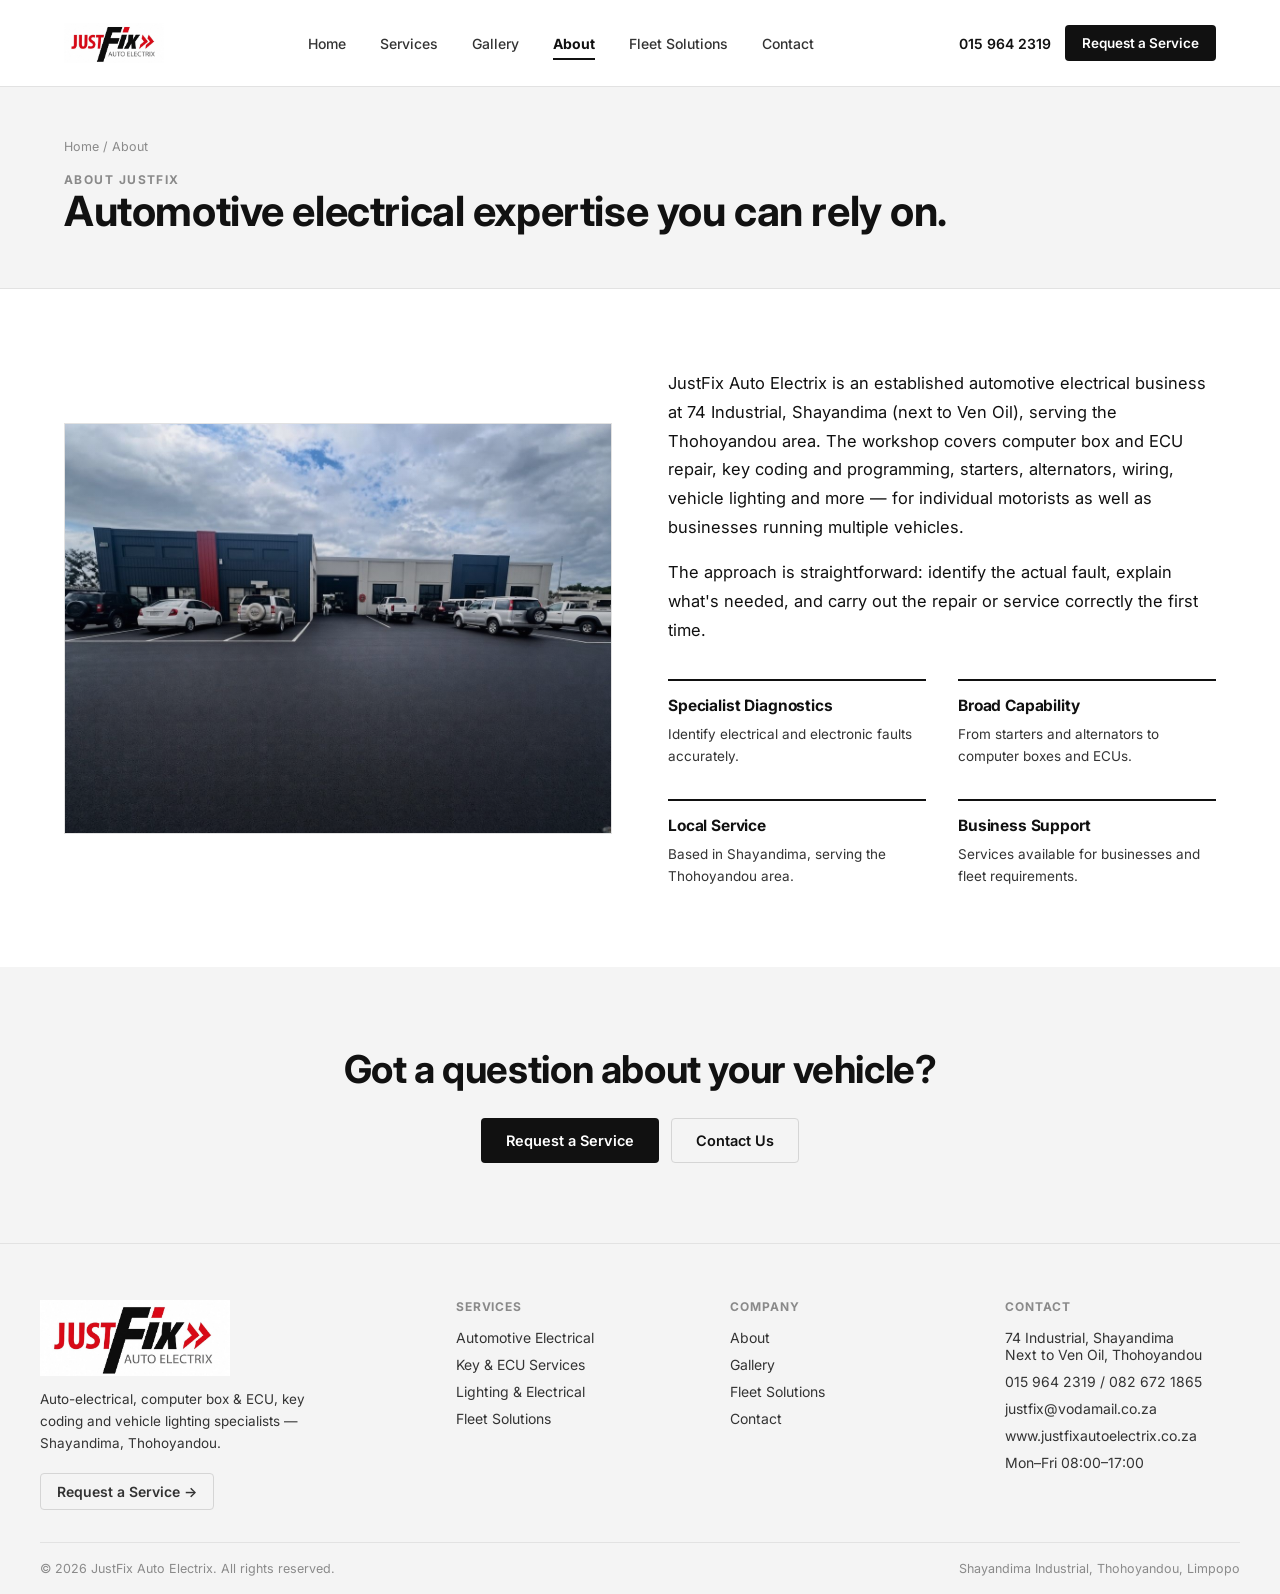
==== commit 7cd4cad4: "Add files via upload" ====
--- a/about.html
+++ b/about.html
@@ -6,7 +6,7 @@
 <title>About JustFix Auto Electrix | Shayandima, Thohoyandou</title>
 <meta name="description" content="JustFix Auto Electrix is an established automotive electrical business at 74 Industrial, Shayandima, next to Ven Oil, covering computer box & ECU repair, key coding, wiring and vehicle lighting.">
 <meta name="robots" content="index, follow">
-<link rel="canonical" href="https://www.justfix.co.za/about.html">
+<link rel="canonical" href="https://www.justfixautoelectrix.co.za/about.html">
 <meta name="theme-color" content="#111111">
 
 <link rel="icon" href="assets/favicon.ico" sizes="any">
@@ -18,21 +18,22 @@
 <meta property="og:description" content="JustFix Auto Electrix is an established automotive electrical business at 74 Industrial, Shayandima, next to Ven Oil, covering computer box & ECU repair, key coding, wiring and vehicle lighting.">
 <meta property="og:type" content="website">
 <meta property="og:locale" content="en_ZA">
-<meta property="og:url" content="https://www.justfix.co.za/about.html">
-<meta property="og:image" content="https://www.justfix.co.za/assets/logo2.jpg">
+<meta property="og:url" content="https://www.justfixautoelectrix.co.za/about.html">
+<meta property="og:image" content="https://www.justfixautoelectrix.co.za/assets/logo2.jpg">
 <meta property="og:site_name" content="JustFix Auto Electrix">
 <meta name="twitter:card" content="summary_large_image">
 <meta name="twitter:title" content="About JustFix Auto Electrix | Shayandima, Thohoyandou">
 <meta name="twitter:description" content="JustFix Auto Electrix is an established automotive electrical business at 74 Industrial, Shayandima, next to Ven Oil, covering computer box & ECU repair, key coding, wiring and vehicle lighting.">
-<meta name="twitter:image" content="https://www.justfix.co.za/assets/logo2.jpg">
+<meta name="twitter:image" content="https://www.justfixautoelectrix.co.za/assets/logo2.jpg">
 
 <script type="application/ld+json">
 {
   "@context": "https://schema.org",
   "@type": "AutomotiveBusiness",
   "name": "JustFix Auto Electrix",
-  "image": "https://www.justfix.co.za/assets/logo2.jpg",
-  "url": "https://www.justfix.co.za",
+  "image": "https://www.justfixautoelectrix.co.za/assets/logo2.jpg",
+  "logo": "https://www.justfixautoelectrix.co.za/assets/logo.jpg",
+  "url": "https://www.justfixautoelectrix.co.za",
   "telephone": "+27159642319",
   "email": "justfix@vodamail.co.za",
   "priceRange": "$$",
@@ -53,10 +54,19 @@
 <script type="application/ld+json">
 {
   "@context": "https://schema.org",
+  "@type": "Organization",
+  "name": "JustFix Auto Electrix",
+  "url": "https://www.justfixautoelectrix.co.za",
+  "logo": "https://www.justfixautoelectrix.co.za/assets/logo.jpg"
+}
+</script>
+<script type="application/ld+json">
+{
+  "@context": "https://schema.org",
   "@type": "BreadcrumbList",
   "itemListElement": [
-    { "@type": "ListItem", "position": 1, "name": "Home", "item": "https://www.justfix.co.za/" },
-    { "@type": "ListItem", "position": 2, "name": "About", "item": "https://www.justfix.co.za/about.html" }
+    { "@type": "ListItem", "position": 1, "name": "Home", "item": "https://www.justfixautoelectrix.co.za/" },
+    { "@type": "ListItem", "position": 2, "name": "About", "item": "https://www.justfixautoelectrix.co.za/about.html" }
   ]
 }
 </script>
@@ -413,6 +423,7 @@
 .img-frame::after{ content:""; position:absolute; inset:0; background:linear-gradient(180deg, rgba(17,17,17,0.05), rgba(17,17,17,0.25)); }
 
 </style>
+<noscript><style>.reveal{opacity:1 !important; transform:none !important;}</style></noscript>
 </head>
 <body>
 
@@ -523,7 +534,7 @@
         <li>74 Industrial, Shayandima<br>Next to Ven Oil, Thohoyandou</li>
         <li><a href="tel:+27159642319">015 964 2319</a> / <a href="tel:+27826721865">082 672 1865</a></li>
         <li><a href="mailto:justfix@vodamail.co.za">justfix@vodamail.co.za</a></li>
-        <li><a href="https://www.justfix.co.za" target="_blank" rel="noopener">www.justfix.co.za</a></li>
+        <li><a href="https://www.justfixautoelectrix.co.za" target="_blank" rel="noopener">www.justfixautoelectrix.co.za</a></li>
         <li>Mon&ndash;Fri 08:00&ndash;17:00</li>
       </ul>
     </div>
@@ -678,11 +689,17 @@
       entries.forEach((e) => {
         if (e.isIntersecting) { e.target.classList.add("in"); io.unobserve(e.target); }
       });
-    }, { threshold: 0.12 });
+    }, { threshold: 0, rootMargin: "0px 0px 1200px 0px" });
     els.forEach((el, i) => { el.style.transitionDelay = (i % 5) * 0.04 + "s"; io.observe(el); });
   } else {
     els.forEach((el) => el.classList.add("in"));
   }
+  // Safety net: search-engine renderers and crash/slow-JS cases may never
+  // scroll or fire the observer above the fold. Force full visibility after
+  // a short delay so content is never left stuck at opacity:0.
+  setTimeout(() => {
+    document.querySelectorAll(".reveal:not(.in)").forEach((el) => el.classList.add("in"));
+  }, 800);
 
   wireModalTriggers();
 });
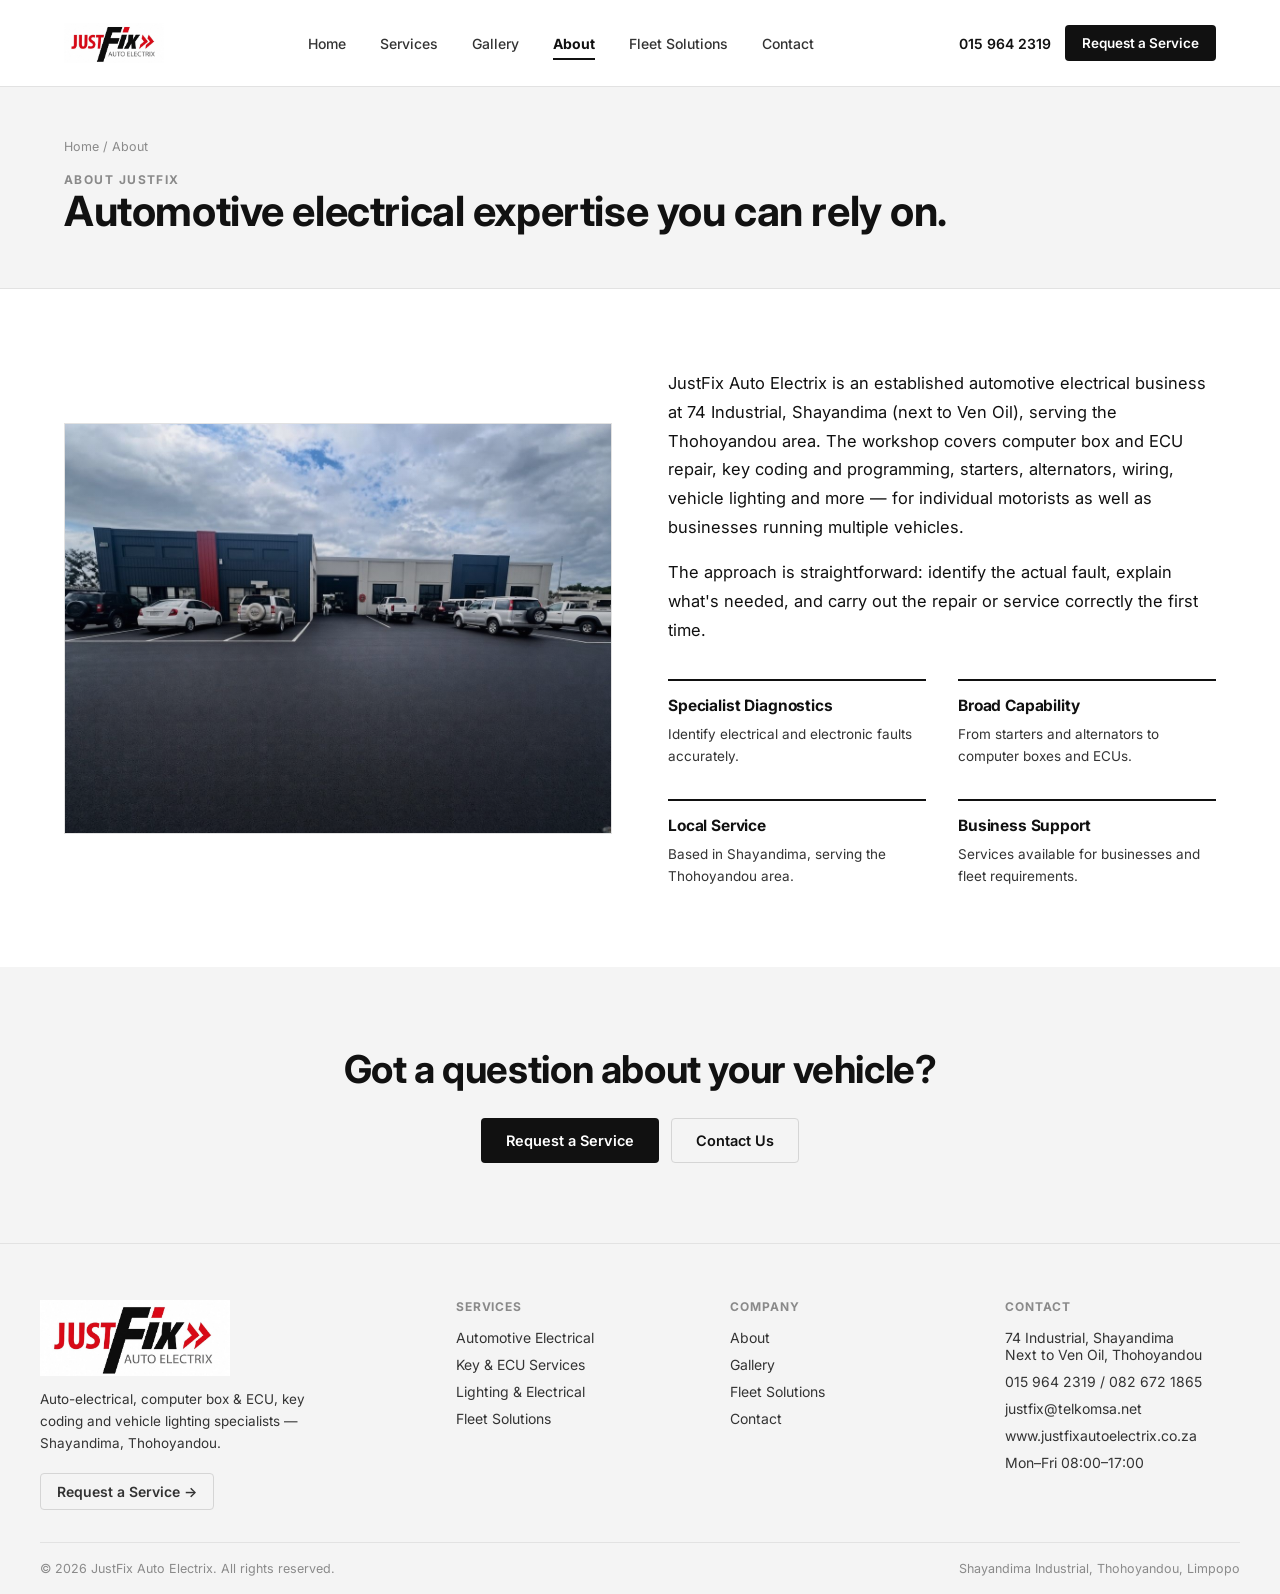
==== commit 74dde346: "initial commit" ====
--- a/about.html
+++ b/about.html
@@ -35,7 +35,7 @@
   "logo": "https://www.justfixautoelectrix.co.za/assets/logo.jpg",
   "url": "https://www.justfixautoelectrix.co.za",
   "telephone": "+27159642319",
-  "email": "justfix@vodamail.co.za",
+  "email": "justfix@telkomsa.net",
   "priceRange": "$$",
   "address": {
     "@type": "PostalAddress",
@@ -533,7 +533,7 @@
       <ul>
         <li>74 Industrial, Shayandima<br>Next to Ven Oil, Thohoyandou</li>
         <li><a href="tel:+27159642319">015 964 2319</a> / <a href="tel:+27826721865">082 672 1865</a></li>
-        <li><a href="mailto:justfix@vodamail.co.za">justfix@vodamail.co.za</a></li>
+        <li><a href="mailto:justfix@telkomsa.net">justfix@telkomsa.net</a></li>
         <li><a href="https://www.justfixautoelectrix.co.za" target="_blank" rel="noopener">www.justfixautoelectrix.co.za</a></li>
         <li>Mon&ndash;Fri 08:00&ndash;17:00</li>
       </ul>
@@ -633,7 +633,7 @@
           <button type="button" class="btn btn-outline" onclick="sendViaWhatsApp()">WhatsApp Instead</button>
         </div>
 
-        <p class="form-note">Enquiries are sent to <strong>justfix@vodamail.co.za</strong>. If an email API (Resend / Formspree / EmailJS) has not yet been connected, submitting will open a pre-filled email in your mail app instead of sending silently &mdash; see the setup note in <code>script.js</code>.</p>
+        <p class="form-note">Enquiries are sent to <strong>justfix@telkomsa.net</strong>. If an email API (Resend / Formspree / EmailJS) has not yet been connected, submitting will open a pre-filled email in your mail app instead of sending silently &mdash; see the setup note in <code>script.js</code>.</p>
       </form>
     </div>
 
@@ -654,7 +654,7 @@
   phone: "+27159642319",
   phoneDisplay: "015 964 2319",
   whatsapp: "27826721865",
-  email: "justfix@vodamail.co.za",
+  email: "justfix@telkomsa.net",
   // Set this once an email provider (e.g. Resend, Formspree, EmailJS) is connected.
   // While null, the form falls back to opening the visitor's email client with a
   // pre-filled message so the enquiry workflow is fully functional today.
